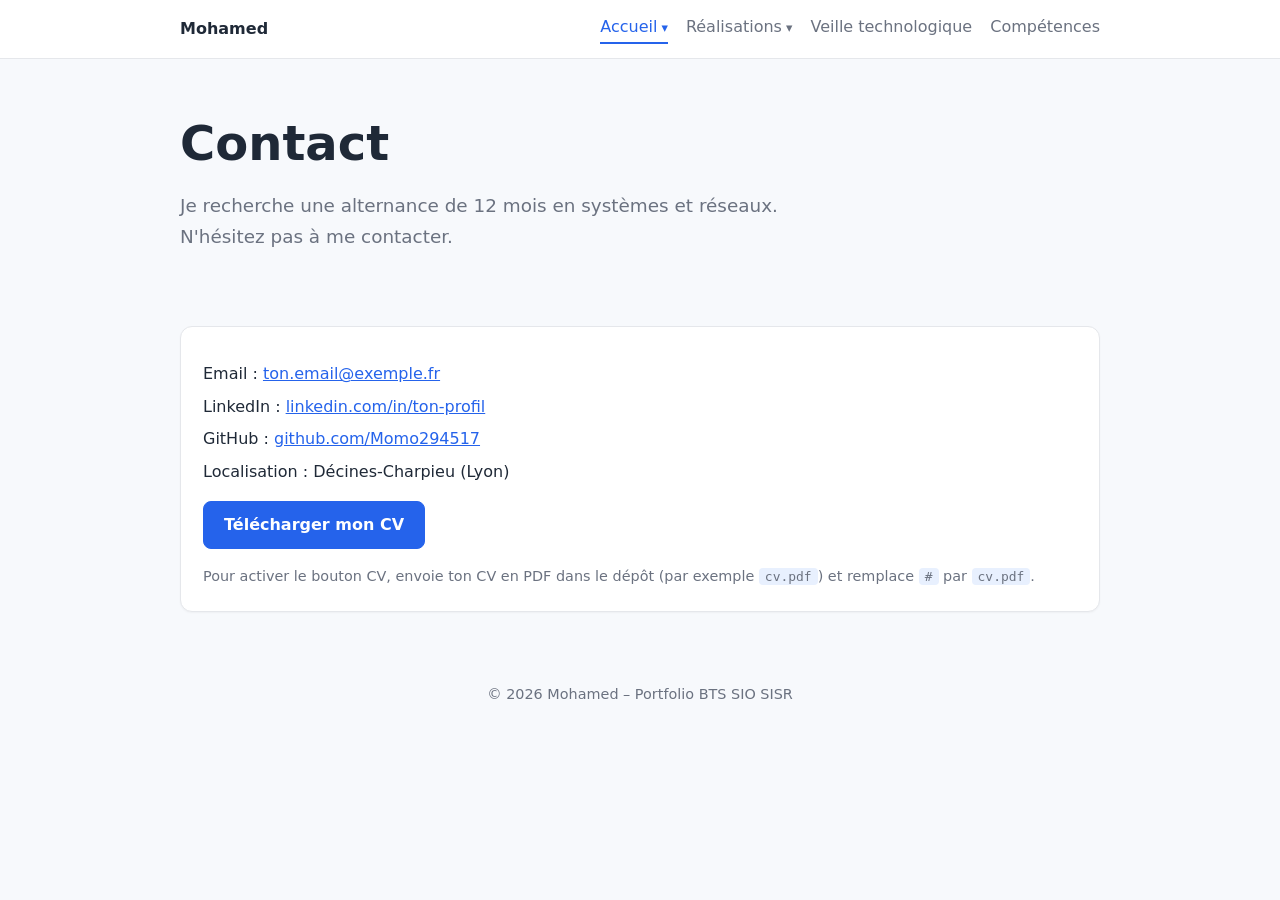
==== contact.html @ 41538064 "Add files via upload" ====
<!DOCTYPE html>
<html lang="fr">
<head>
  <meta charset="UTF-8">
  <meta name="viewport" content="width=device-width, initial-scale=1">
  <title>Contact – Mohamed</title>
  <link rel="stylesheet" href="style.css">
</head>
<body>

<header class="site-header">
  <nav>
    <a class="logo" href="index.html">Mohamed</a>
    <ul>
      <li class="dropdown active">
        <button class="drop-btn" type="button" aria-expanded="false">Accueil</button>
        <ul class="dropdown-menu">
          <li><a href="index.html">Accueil</a></li>
          <li><a href="apropos.html">À propos</a></li>
          <li><a class="active" href="contact.html">Contact</a></li>
        </ul>
      </li>
      <li class="dropdown">
        <button class="drop-btn" type="button" aria-expanded="false">Réalisations</button>
        <ul class="dropdown-menu">
          <li><a href="projets.html">Projets</a></li>
          <li><a href="stages.html">Stages</a></li>
        </ul>
      </li>
      <li><a href="veille.html">Veille technologique</a></li>
      <li><a href="competences.html">Compétences</a></li>
    </ul>
  </nav>
</header>

<main>
  <section class="page-title">
    <h1>Contact</h1>
    <p class="lead">Je recherche une alternance de 12 mois en systèmes et réseaux. N'hésitez pas à me contacter.</p>
  </section>

  <section>
    <div class="card">
      <ul class="contact-list">
        <li>Email : <a href="mailto:ton.email@exemple.fr">ton.email@exemple.fr</a></li>
        <li>LinkedIn : <a href="https://www.linkedin.com/in/ton-profil">linkedin.com/in/ton-profil</a></li>
        <li>GitHub : <a href="https://github.com/Momo294517">github.com/Momo294517</a></li>
        <li>Localisation : Décines-Charpieu (Lyon)</li>
      </ul>
      <p><a class="btn primary" href="#">Télécharger mon CV</a></p>
      <p class="meta">Pour activer le bouton CV, envoie ton CV en PDF dans le dépôt (par exemple <code>cv.pdf</code>) et remplace <code>#</code> par <code>cv.pdf</code>.</p>
    </div>
  </section>
</main>

<footer>
  <p>© 2026 Mohamed – Portfolio BTS SIO SISR</p>
</footer>

<script src="script.js"></script>
</body>
</html>
---- style.css ----
:root {
  --bg: #f7f9fc;
  --surface: #ffffff;
  --text: #1f2937;
  --muted: #6b7280;
  --accent: #2563eb;
  --accent-soft: #e8f0fe;
  --border: #e5e7eb;
}

* { box-sizing: border-box; }

html { scroll-behavior: smooth; }

body {
  margin: 0;
  font-family: system-ui, -apple-system, "Segoe UI", Roboto, sans-serif;
  background: var(--bg);
  color: var(--text);
  line-height: 1.65;
}

a { color: var(--accent); }

.site-header {
  position: sticky;
  top: 0;
  background: rgba(255, 255, 255, 0.92);
  backdrop-filter: blur(6px);
  border-bottom: 1px solid var(--border);
  z-index: 10;
}

.site-header nav {
  max-width: 960px;
  margin: 0 auto;
  padding: 14px 20px;
  display: flex;
  justify-content: space-between;
  align-items: center;
}

.logo { font-weight: 700; text-decoration: none; color: var(--text); }

.site-header ul { list-style: none; display: flex; gap: 20px; margin: 0; padding: 0; }
.site-header ul a { text-decoration: none; color: var(--muted); font-weight: 500; }
.site-header ul a:hover { color: var(--accent); }

main { max-width: 960px; margin: 0 auto; padding: 0 20px; }

section { padding: 56px 0 8px; }

h1 { font-size: clamp(2rem, 5vw, 3rem); margin: 8px 0 16px; line-height: 1.2; }
h2 { font-size: 1.7rem; margin: 0 0 20px; }
h3 { margin: 0 0 8px; font-size: 1.1rem; }

.hero { padding-top: 80px; padding-bottom: 24px; }
.eyebrow { color: var(--accent); font-weight: 600; margin: 0; }
.lead { font-size: 1.15rem; color: var(--muted); max-width: 620px; }

.buttons { display: flex; gap: 12px; flex-wrap: wrap; margin-top: 24px; }
.btn {
  display: inline-block;
  padding: 10px 20px;
  border-radius: 8px;
  border: 1px solid var(--border);
  background: var(--surface);
  color: var(--text);
  text-decoration: none;
  font-weight: 600;
}
.btn.primary { background: var(--accent); border-color: var(--accent); color: #fff; }
.btn:hover { filter: brightness(0.96); }

.card {
  background: var(--surface);
  border: 1px solid var(--border);
  border-radius: 12px;
  padding: 22px;
  box-shadow: 0 1px 2px rgba(0, 0, 0, 0.04);
}

.grid {
  display: grid;
  grid-template-columns: repeat(auto-fit, minmax(260px, 1fr));
  gap: 18px;
}

.meta { color: var(--muted); font-size: 0.9rem; margin: 8px 0 0; }

.tags { list-style: none; padding: 0; display: flex; flex-wrap: wrap; gap: 10px; margin-top: 12px; }
.tags li {
  background: var(--accent-soft);
  color: var(--accent);
  padding: 6px 14px;
  border-radius: 999px;
  font-size: 0.9rem;
  font-weight: 500;
}

.contact-list { list-style: none; padding: 0; margin: 12px 0 0; }
.contact-list li { margin-bottom: 6px; }

footer {
  text-align: center;
  color: var(--muted);
  font-size: 0.9rem;
  padding: 48px 20px 32px;
}

.site-header nav { flex-wrap: wrap; gap: 8px; }
.site-header ul { flex-wrap: wrap; gap: 6px 18px; }
.site-header ul a.active { color: var(--accent); border-bottom: 2px solid var(--accent); padding-bottom: 2px; }

.page-title { padding-top: 56px; padding-bottom: 0; }
.page-title h1 { margin-top: 0; }

section .card + .card { margin-top: 18px; }
.timeline .card { margin-bottom: 14px; }

.link-card { display: block; text-decoration: none; color: inherit; transition: transform 0.15s, border-color 0.15s; }
.link-card:hover { transform: translateY(-2px); border-color: var(--accent); }
.link-card p { margin: 0; color: var(--muted); }

code { background: var(--accent-soft); padding: 1px 6px; border-radius: 4px; font-size: 0.9em; }

/* Menus déroulants */
.dropdown { position: relative; }
.drop-btn {
  font: inherit;
  font-weight: 500;
  color: var(--muted);
  background: none;
  border: 0;
  cursor: pointer;
  padding: 0;
}
.drop-btn::after { content: " \25BE"; font-size: 0.8em; }
.drop-btn:hover,
.dropdown.open .drop-btn,
.dropdown.active .drop-btn { color: var(--accent); }
.dropdown.active .drop-btn { border-bottom: 2px solid var(--accent); padding-bottom: 2px; }

.site-header ul.dropdown-menu {
  display: none;
  position: absolute;
  top: 100%;
  left: -12px;
  flex-direction: column;
  gap: 0;
  min-width: 170px;
  background: var(--surface);
  border: 1px solid var(--border);
  border-radius: 10px;
  box-shadow: 0 8px 24px rgba(0, 0, 0, 0.08);
  padding: 6px;
  z-index: 20;
}
.dropdown:hover .dropdown-menu,
.dropdown.open .dropdown-menu { display: flex; }

.site-header ul.dropdown-menu a {
  display: block;
  padding: 8px 12px;
  border-radius: 6px;
  border-bottom: 0;
}
.site-header ul.dropdown-menu a:hover { background: var(--accent-soft); }
.site-header ul.dropdown-menu a.active { background: var(--accent-soft); border-bottom: 0; padding-bottom: 8px; }

@media (max-width: 560px) {
  .site-header ul { gap: 12px; font-size: 0.9rem; }
}
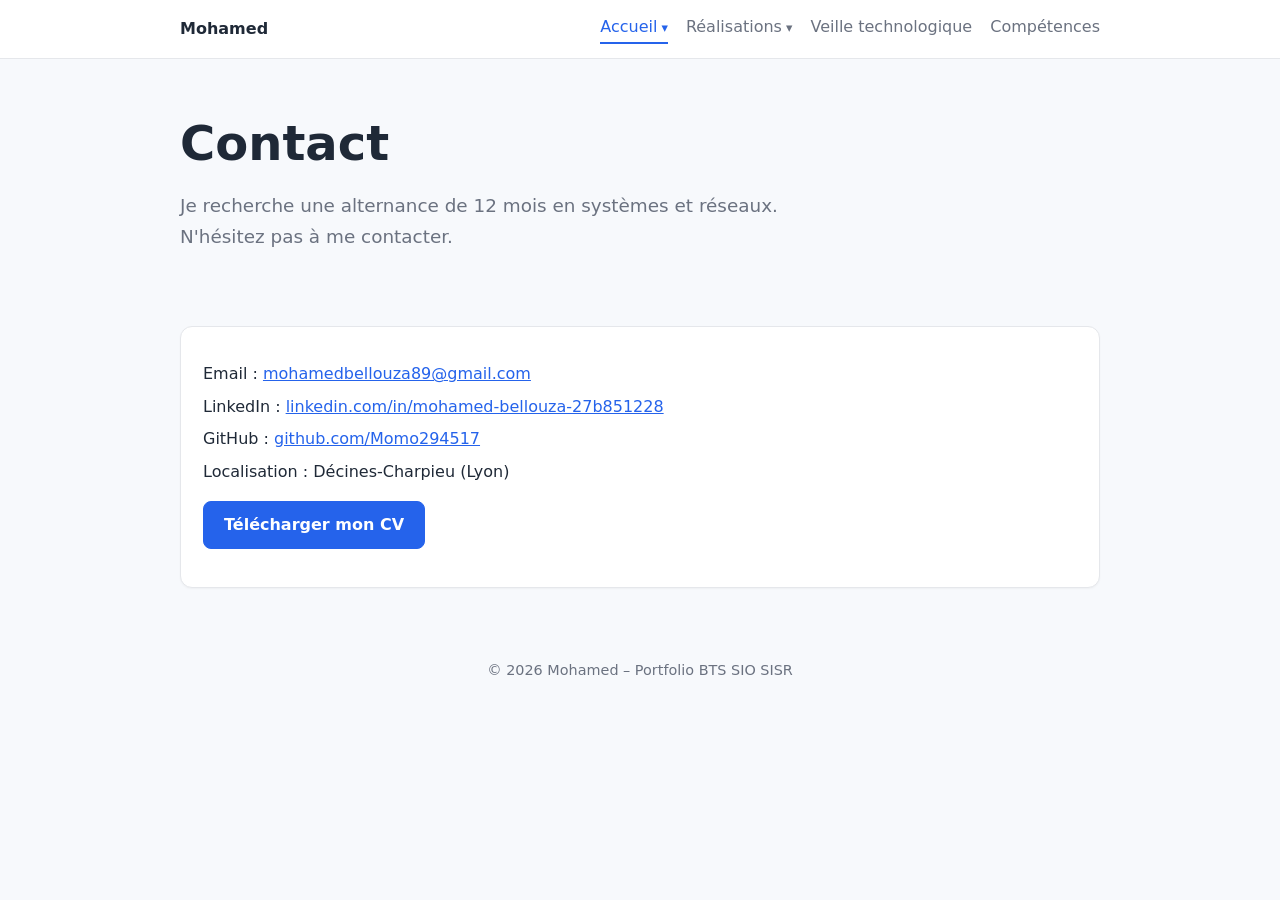
==== commit 608c7225: "Add files via upload" ====
--- a/contact.html
+++ b/contact.html
@@ -42,13 +42,12 @@
   <section>
     <div class="card">
       <ul class="contact-list">
-        <li>Email : <a href="mailto:ton.email@exemple.fr">ton.email@exemple.fr</a></li>
-        <li>LinkedIn : <a href="https://www.linkedin.com/in/ton-profil">linkedin.com/in/ton-profil</a></li>
+        <li>Email : <a href="mailto:mohamedbellouza89@gmail.com">mohamedbellouza89@gmail.com</a></li>
+        <li>LinkedIn : <a href="https://www.linkedin.com/in/mohamed-bellouza-27b851228/">linkedin.com/in/mohamed-bellouza-27b851228</a></li>
         <li>GitHub : <a href="https://github.com/Momo294517">github.com/Momo294517</a></li>
         <li>Localisation : Décines-Charpieu (Lyon)</li>
       </ul>
-      <p><a class="btn primary" href="#">Télécharger mon CV</a></p>
-      <p class="meta">Pour activer le bouton CV, envoie ton CV en PDF dans le dépôt (par exemple <code>cv.pdf</code>) et remplace <code>#</code> par <code>cv.pdf</code>.</p>
+      <p><a class="btn primary" href="cv.pdf" target="_blank">Télécharger mon CV</a></p>
     </div>
   </section>
 </main>
